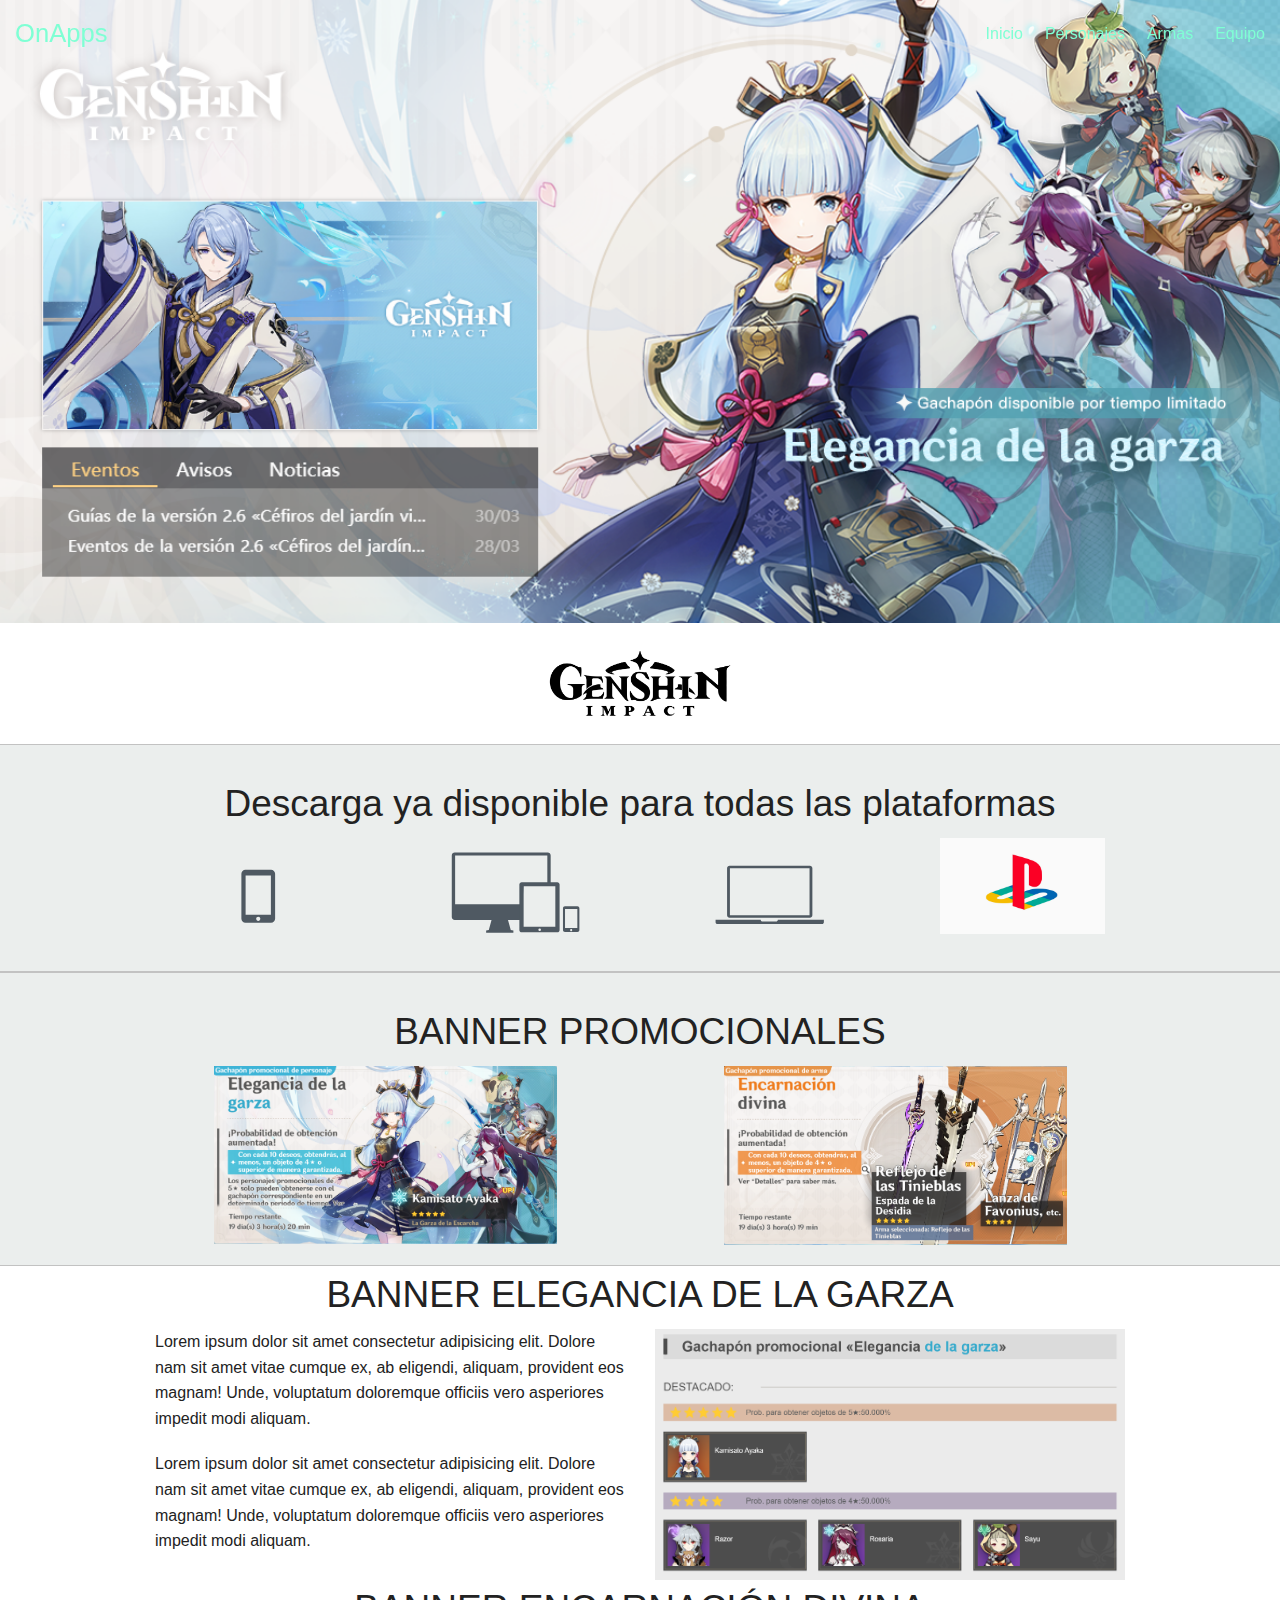
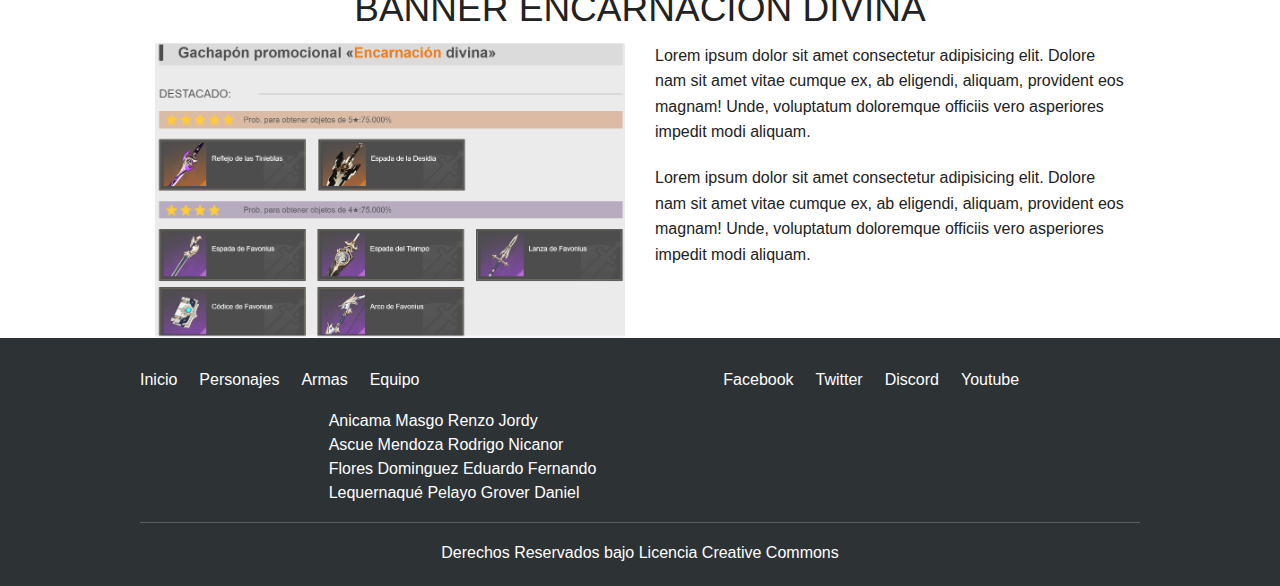
==== index.html @ 462ab78e "subiendo el proyecto" ====
<!DOCTYPE html>
<html lang="en">
<head>
    <meta charset="UTF-8">
    <meta http-equiv="X-UA-Compatible" content="IE=edge">
    <title>Pagina Foundation</title>
    <meta name="descripcion" content="">
    <meta name="viewport" content="width=device-width, initial-scale=1.0">
    
    <link rel="stylesheet" href="css/normalize.min.css">
    <link rel="stylesheet" href="css/foundation.css">
    <link rel="stylesheet" href="css/main.css">

    <script src="js/vendor/modernizr-2.8.3.min.js"></script>
</head>
<body>
    <header class="fixed">
        <div class="top-bar">
            <div class="row">

                <div class="large-4 columns">
                    <a href="index.html" class="inicio">OnApps</a>
                </div>

                <div class="large-6 large-offset-2 columns">
                    <div id="navegacion">
                        <nav class="inline-list right">
                            <li><a href="index.html">Inicio</a></li>
                            <li><a href="personajes.html">Personajes</a></li>
                            <li><a href="armas.html">Armas</a></li>
                            <li><a href="equipo.html">Equipo</a></li>
                        </nav>
                    </div>
                </div>
            </div>
        </div>
    </header>

    <section class="destacada">
        <div class="pattern"></div>
        <img src="img/banner_principal.png" alt="Imagen Index">
        <div class="contenido text-center">
        </div>
    </section>

    <section class="logo">
        <div class="imagen">
            <img src="img/genshin_logo.png" alt="Imagen Index">
        </div>
    </section>

    <section class="servicios">
        <h2 class="text-center">Descarga ya disponible para todas las plataformas</h2>
        <div class="row">
            <ul class="small-block-grid-4">
                <li><img src="img/serv_app.svg" alt="Servicio de aplicaciones"></li>
                <li><img src="img/serv_web.svg" alt="Servicio de aplicaciones"></li>
                <li><img src="img/serv_desarrollo.svg" alt="Servicio de aplicaiones"></li>
                <li><img src="img/playstation.png" alt="Servicio de aplicaiones"></li>
            </ul>
        </div>
    </section>
    

    <section class="servicios">
        <h2 class="text-center">BANNER PROMOCIONALES</h2>
        <div class="row">
            <ul class="small-block-grid-2">
                <li><img src="img/banner_ayaka.PNG" alt="Servicio de aplicaciones"></li>
                <li><img src="img/banner_armas.PNG" alt="Servicio de aplicaciones"></li>
            </ul>
        </div>
    </section>

    <section class="aplicaciones">
        <h2 class="text-center">BANNER ELEGANCIA DE LA GARZA</h2>
        <section class="row">
            <div class="large-6 columns">
            <p>Lorem ipsum dolor sit amet consectetur adipisicing elit. 
                Dolore nam sit amet vitae cumque ex, ab eligendi, aliquam, 
                provident eos magnam! Unde, voluptatum doloremque officiis 
                vero asperiores impedit modi aliquam.</p>
            <p>Lorem ipsum dolor sit amet consectetur adipisicing elit. 
                Dolore nam sit amet vitae cumque ex, ab eligendi, aliquam, 
                provident eos magnam! Unde, voluptatum doloremque officiis 
                vero asperiores impedit modi aliquam.</p>
            </div>
            <div class="large-6 columns">
                <img src="img/banner_garza.PNG">
            </div>
        </section>
    </section>

    <section class="aplicaciones2">
        <h2 class="text-center">BANNER ENCARNACIÓN DIVINA</h2>
        <section class="row">
            <div class="large-6 columns">
                <img src="img/banner_encarnacion.PNG">
            </div>
            <div class="large-6 columns">
                <p>Lorem ipsum dolor sit amet consectetur adipisicing elit. 
                    Dolore nam sit amet vitae cumque ex, ab eligendi, aliquam, 
                    provident eos magnam! Unde, voluptatum doloremque officiis 
                    vero asperiores impedit modi aliquam.</p>
                <p>Lorem ipsum dolor sit amet consectetur adipisicing elit. 
                    Dolore nam sit amet vitae cumque ex, ab eligendi, aliquam, 
                    provident eos magnam! Unde, voluptatum doloremque officiis 
                    vero asperiores impedit modi aliquam.</p>
                </div>
        </section>
    </section>

    <footer>
        <div class="row">
            <nav class="large-5 columns inline-list">
                <li><a href="index.html">Inicio</a></li>
                <li><a href="personajes.html">Personajes</a></li>
                <li><a href="armas.html">Armas</a></li>
                <li><a href="equipo.html">Equipo</a></li>
            </nav>

            <nav class="large-5 large-offset-2 columns inline-list">
                <li><a href="#">Facebook</a></li>
                <li><a href="#">Twitter</a></li>
                <li><a href="#">Discord</a></li>
                <li><a href="#">Youtube</a></li>
            </nav>
            
            <nav class="large-5 large-offset-2 columns inline-list">
                <li><a href="#">Anicama Masgo Renzo Jordy</a></li>
                <li><a href="#">Ascue Mendoza Rodrigo Nicanor</a></li>
                <li><a href="#">Flores Dominguez Eduardo Fernando</a></li>
                <li><a href="#">Lequernaqué Pelayo Grover Daniel</a></li>
            </nav>
            <hr>
            <p class="text-center">Derechos Reservados bajo Licencia Creative Commons</p>
        </div>
    </footer>
</body>
</html>
---- css/main.css ----
/*! HTML5 Boilerplate v5.0 | MIT License | http://h5bp.com/ */

html {
    color: #222;
    font-size: 1em;
    line-height: 1.4;
}

::-moz-selection {
    background: #b3d4fc;
    text-shadow: none;
}

::selection {
    background: #b3d4fc;
    text-shadow: none;
}

hr {
    display: block;
    height: 1px;
    border: 0;
    border-top: 1px solid #ccc;
    margin: 1em 0;
    padding: 0;
}

audio,
canvas,
iframe,
img,
svg,
video {
    vertical-align: middle;
}

fieldset {
    border: 0;
    margin: 0;
    padding: 0;
}

textarea {
    resize: vertical;
}

.browserupgrade {
    margin: 0.2em 0;
    background: #ccc;
    color: #000;
    padding: 0.2em 0;
}


/* ==========================================================================
   Author's custom styles
   ========================================================================== */
/*
header a.inicio {
    color: #fff;
    font-size: 1.6rem;
}

header nav a,
header nav a:hover {
    color: #fff;
}

.top-bar {
    background-color: transparent;
    height: 4.2rem;
    line-height: 4.2rem;
}



section.agencia {
    background-color: #ebeeed;
    padding: 10px;
}

section.agencia .borde {
    border: 1px solid #aeb4b7;
}

section.agencia p {
    margin-bottom: 40px;
}

section.servicios {
    background-color: #ebeeed;
    border-top: 1px solid #c2c2c2;
    border-bottom: 1px solid #c2c2c2;
    padding-top: 30px;
}

section.servicios small {
    font-style: italic;
}

section.contacto {
    background-color: #4f5962;
    padding: 10px;
    color: #fff;
}

section.contacto .borde {
    border: 1px solid #697279;
}

section.contacto .button {
    background-color: #67727c;
    border: 2px solid #fff;
    color: #fff;
    padding: 15px 50px;
}

footer {
    background-color: #2d3235;
    padding-top: 30px;
}

footer nav a,
footer nav a:hover {
    color: #fff;
}

footer hr {
    display: block;
    height: 1px;
    border: 0;
    border-top: 1px solid #595d60;
    margin: 1rem 0;
    padding: 0;
}

footer p {
    color: #fff;
}

*/

header a.inicio {
    color: aquamarine;
    font-size: 1.6rem;
}

header nav a,
header nav a:hover {
    color: aquamarine;
}

.top-bar {
    background-color: transparent;
    height: 4.2rem;
    line-height: 4.2rem;
}

section.destacada .contenido{
    top: 50%;
    left: 0;
    width: 100%;
    position: absolute;
    z-index: 20;
}

section.destacada .contenido h1 {
    padding: 30px 50px;
    border: 2px solid aqua;
    color: aqua;
    font-size: 2.7rem;
    text-transform: uppercase;
    margin: 0 auto;
    width: 40%;
    border-radius: 1rem;
}

section.destacada img{
    width: 100%;
}


section.destacada2 .contenido{
    top: 50%;
    left: 0;
    width: 100%;
    position: absolute;
    z-index: 20;
}

section.destacada2 .contenido h1 {
    padding: 30px 50px;
    border: 2px solid #000;
    color: #000;
    font-size: 2.7rem;
    text-transform: uppercase;
    margin: 0 auto;
    width: 70%;
    border-radius: 1rem;
}

section.destacada2 img{
    width: 100%;
}

section.logo img{
    width: 15%;
    display: block;
    margin: 0px auto;
}

section.servicios {
    background-color: #ebeeed;
    border-top: 1px solid #c2c2c2;
    border-bottom: 1px solid #c2c2c2;
    padding-top: 30px;
}

section.servicios small {
    font-style: italic;
}

section.servicios  img{
    display: block;
    margin: 0px auto;
    width: 70%;
}

footer {
    background-color: #2d3235;
    padding-top: 30px;
}

footer nav a,
footer nav a:hover {
    color: #fff;
}

footer hr {
    display: block;
    height: 1px;
    border: 0;
    border-top: 1px solid #595d60;
    margin: 1rem 0;
    padding: 0;
}

footer p {
    color: #fff;
}
/* =====NOSOTROS===== 

section.informacion{
    padding: 30px 0;
}
*/






/* ==========================================================================
   Media Queries
   ========================================================================== */

@media only screen and (min-width: 35em) {

}

@media print,
       (-o-min-device-pixel-ratio: 5/4),
       (-webkit-min-device-pixel-ratio: 1.25),
       (min-resolution: 120dpi) {

}

/* ==========================================================================
   Helper classes
   ========================================================================== */

.hidden {
    display: none !important;
    visibility: hidden;
}

.visuallyhidden {
    border: 0;
    clip: rect(0 0 0 0);
    height: 1px;
    margin: -1px;
    overflow: hidden;
    padding: 0;
    position: absolute;
    width: 1px;
}

.visuallyhidden.focusable:active,
.visuallyhidden.focusable:focus {
    clip: auto;
    height: auto;
    margin: 0;
    overflow: visible;
    position: static;
    width: auto;
}

.invisible {
    visibility: hidden;
}

.clearfix:before,
.clearfix:after {
    content: " ";
    display: table;
}

.clearfix:after {
    clear: both;
}

.clearfix {
    *zoom: 1;
}

/* ==========================================================================
   Print styles
   ========================================================================== */

@media print {
    *,
    *:before,
    *:after {
        background: transparent !important;
        color: #000 !important;
        box-shadow: none !important;
        text-shadow: none !important;
    }

    a,
    a:visited {
        text-decoration: underline;
    }

    a[href]:after {
        content: " (" attr(href) ")";
    }

    abbr[title]:after {
        content: " (" attr(title) ")";
    }

    a[href^="#"]:after,
    a[href^="javascript:"]:after {
        content: "";
    }

    pre,
    blockquote {
        border: 1px solid #999;
        page-break-inside: avoid;
    }

    thead {
        display: table-header-group;
    }

    tr,
    img {
        page-break-inside: avoid;
    }

    img {
        max-width: 100% !important;
    }

    p,
    h2,
    h3 {
        orphans: 3;
        widows: 3;
    }

    h2,
    h3 {
        page-break-after: avoid;
    }
}
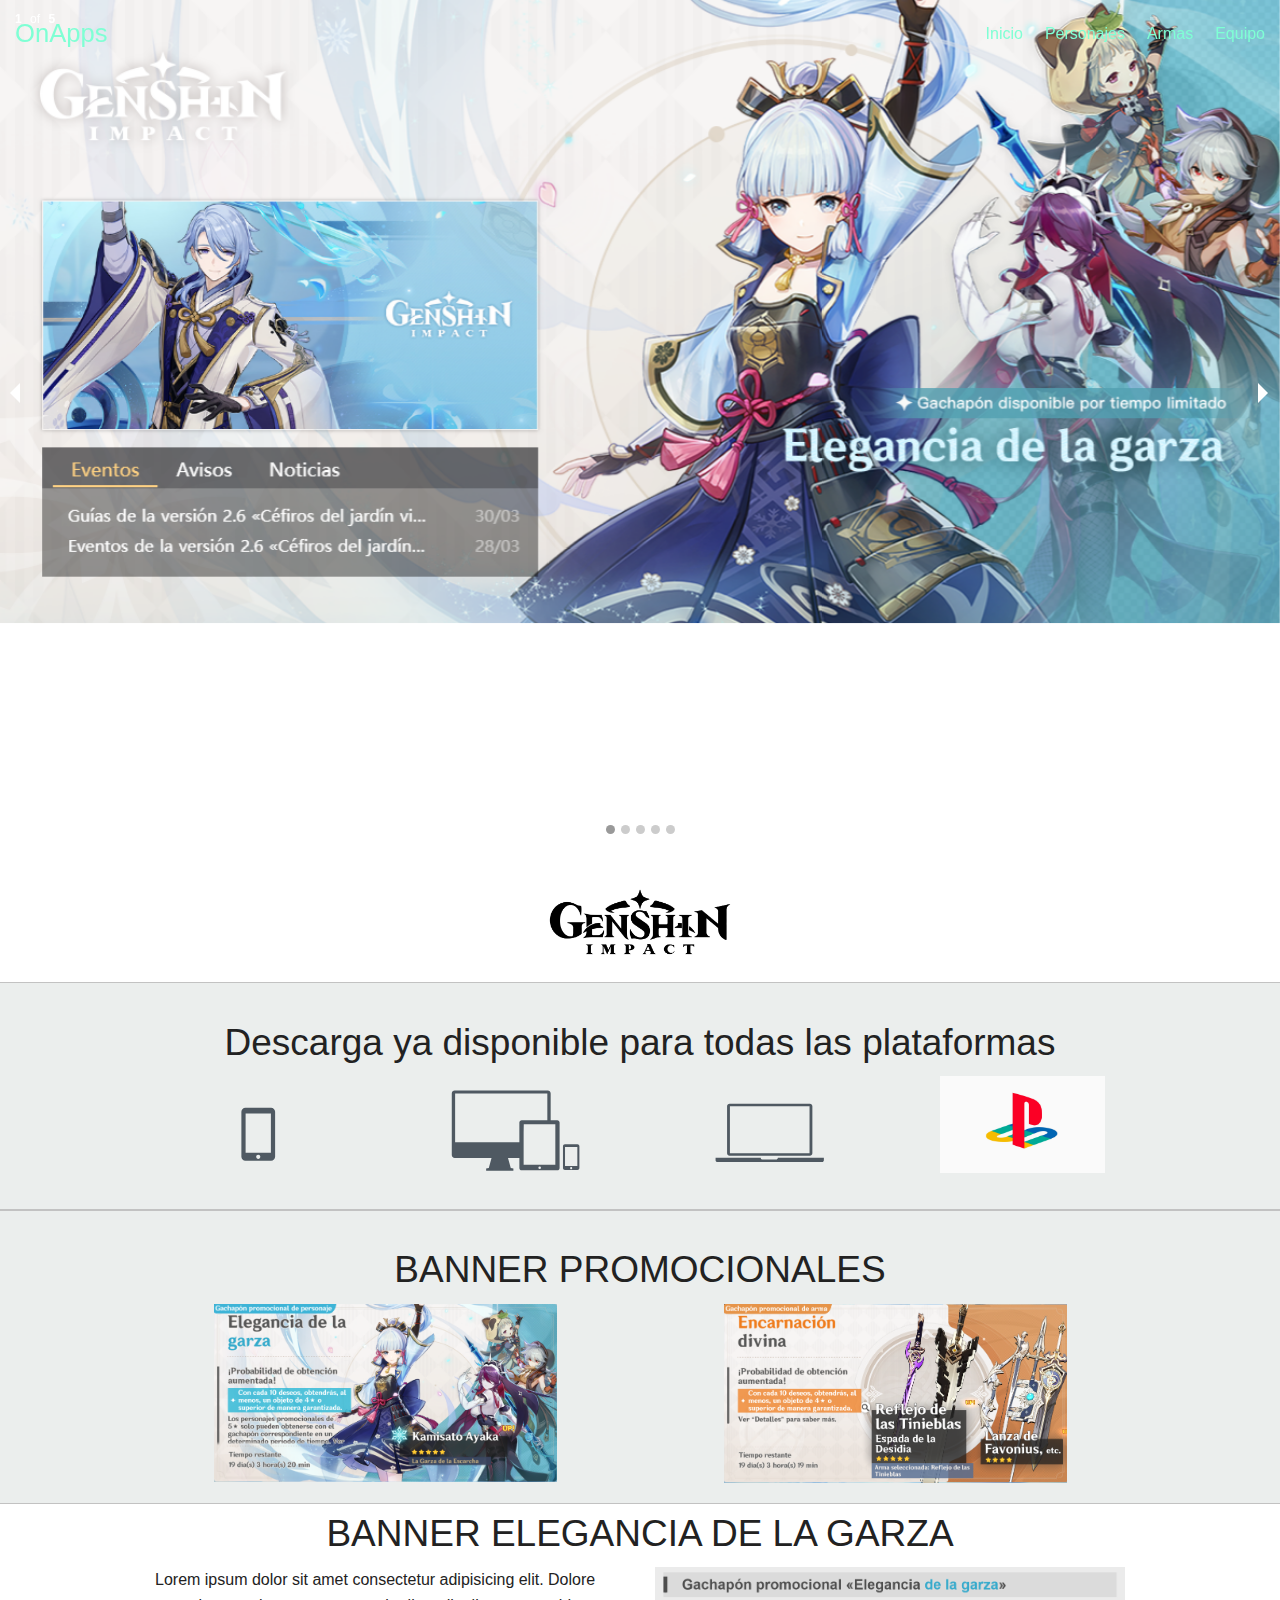
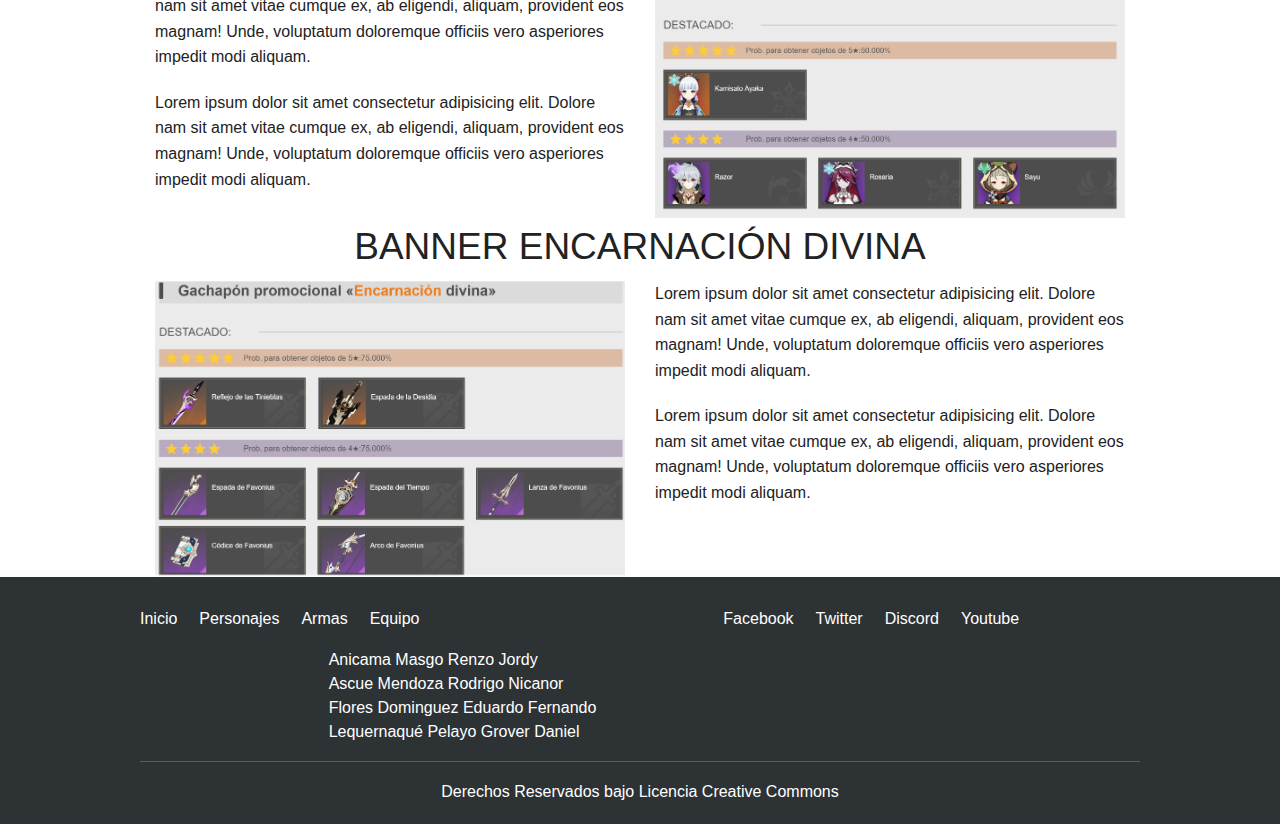
==== commit e2c02a96: "slidebar y formulario Daniel" ====
--- a/index.html
+++ b/index.html
@@ -37,11 +37,31 @@
     </header>
 
     <section class="destacada">
+        <ul data-orbit>
+            <li>
+                <img src="img/banner_principal.png" alt="">
+            </li>
+            <li>
+                <img src="img/banner_ayaka.PNG" alt="">
+            </li>
+            <li>
+                <img src="img/banner_armas.PNG" alt="">
+            </li>
+            <li>
+                <img src="img/banner_garza.PNG" alt="">
+            </li>
+            <li>
+                <img src="img/banner_encarnacion.PNG" alt="">
+            </li>
+        </ul>
+    </section>
+
+    <!-- <section class="destacada">
         <div class="pattern"></div>
         <img src="img/banner_principal.png" alt="Imagen Index">
         <div class="contenido text-center">
         </div>
-    </section>
+    </section> -->
 
     <section class="logo">
         <div class="imagen">
@@ -136,5 +156,14 @@
             <p class="text-center">Derechos Reservados bajo Licencia Creative Commons</p>
         </div>
     </footer>
+
+    <script>window.jQuery || document.write('<script src="js/vendor/jquery-1.11.2.min.js"><\/script>')</script>
+
+    <script src="js/main.js"></script>
+    <script src="js/foundation.min.js"></script>
+
+    <script>
+        $(document).foundation();
+    </script>
 </body>
 </html>